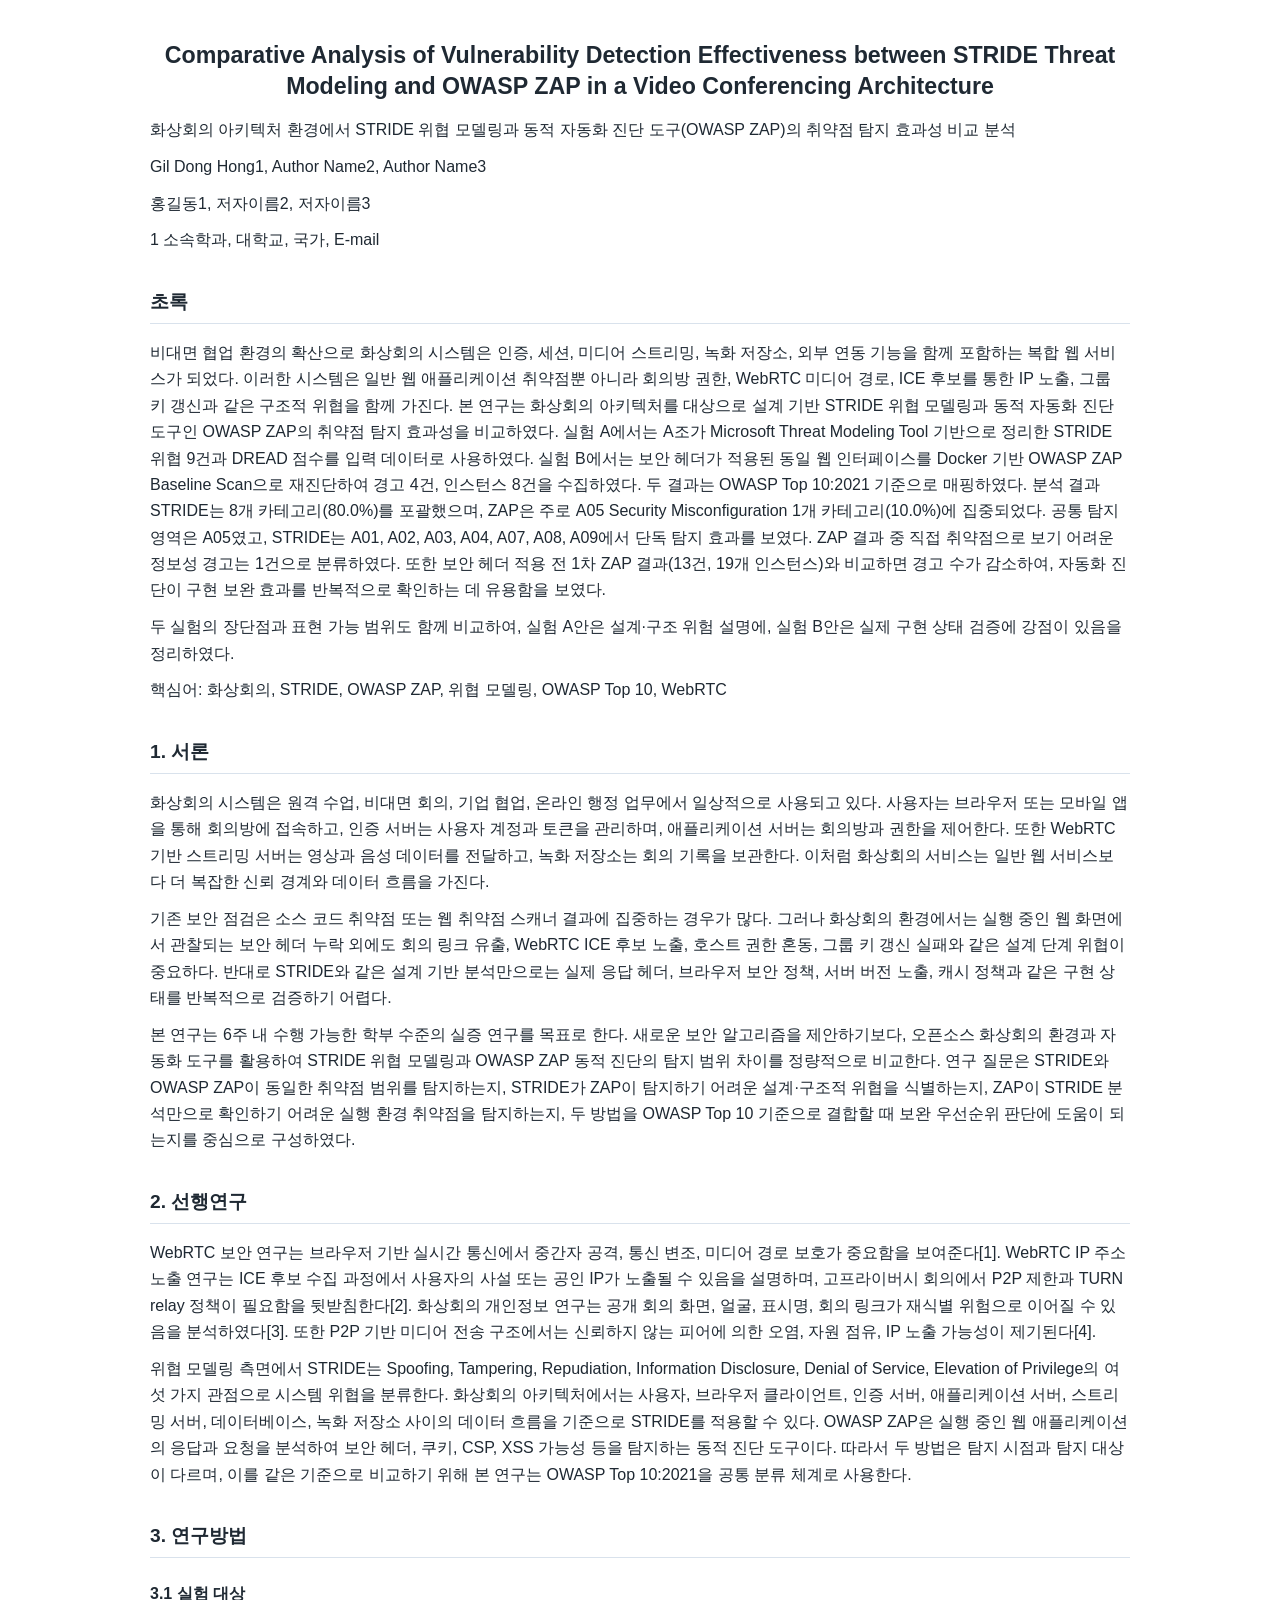
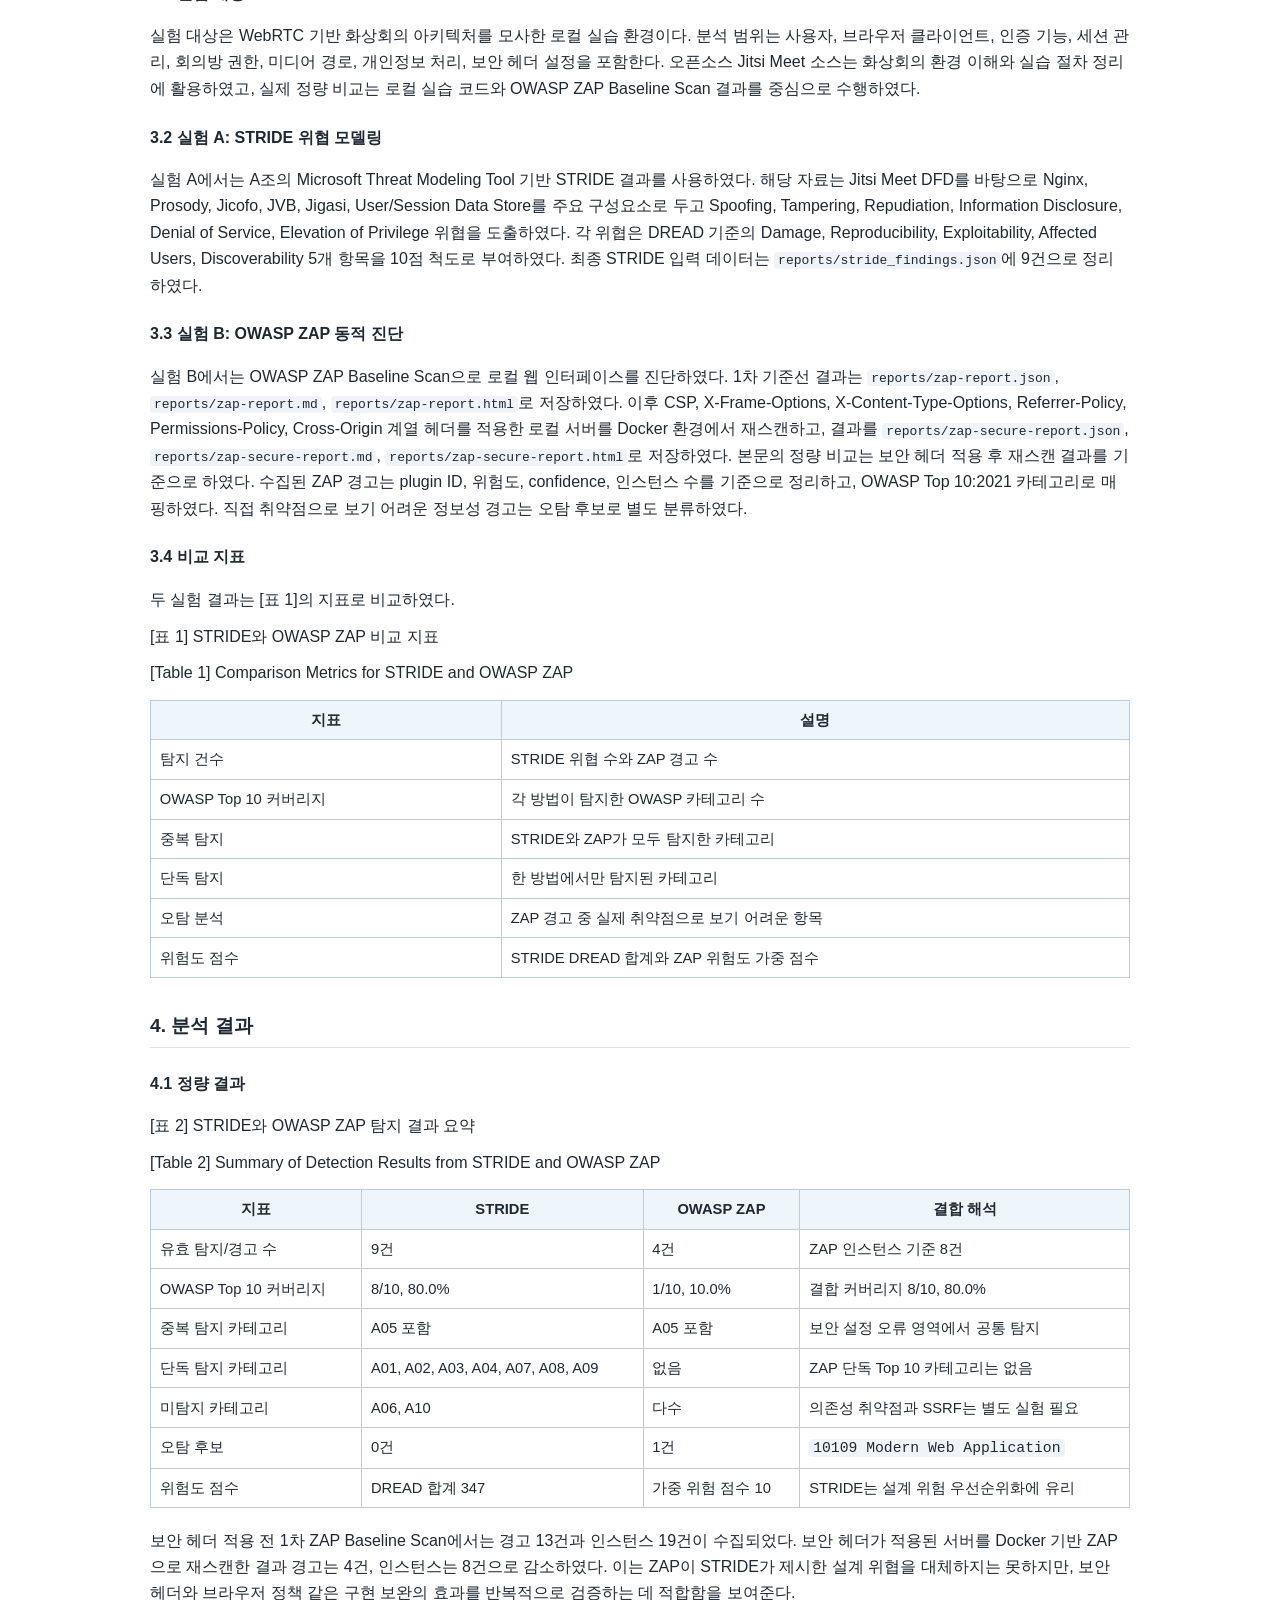
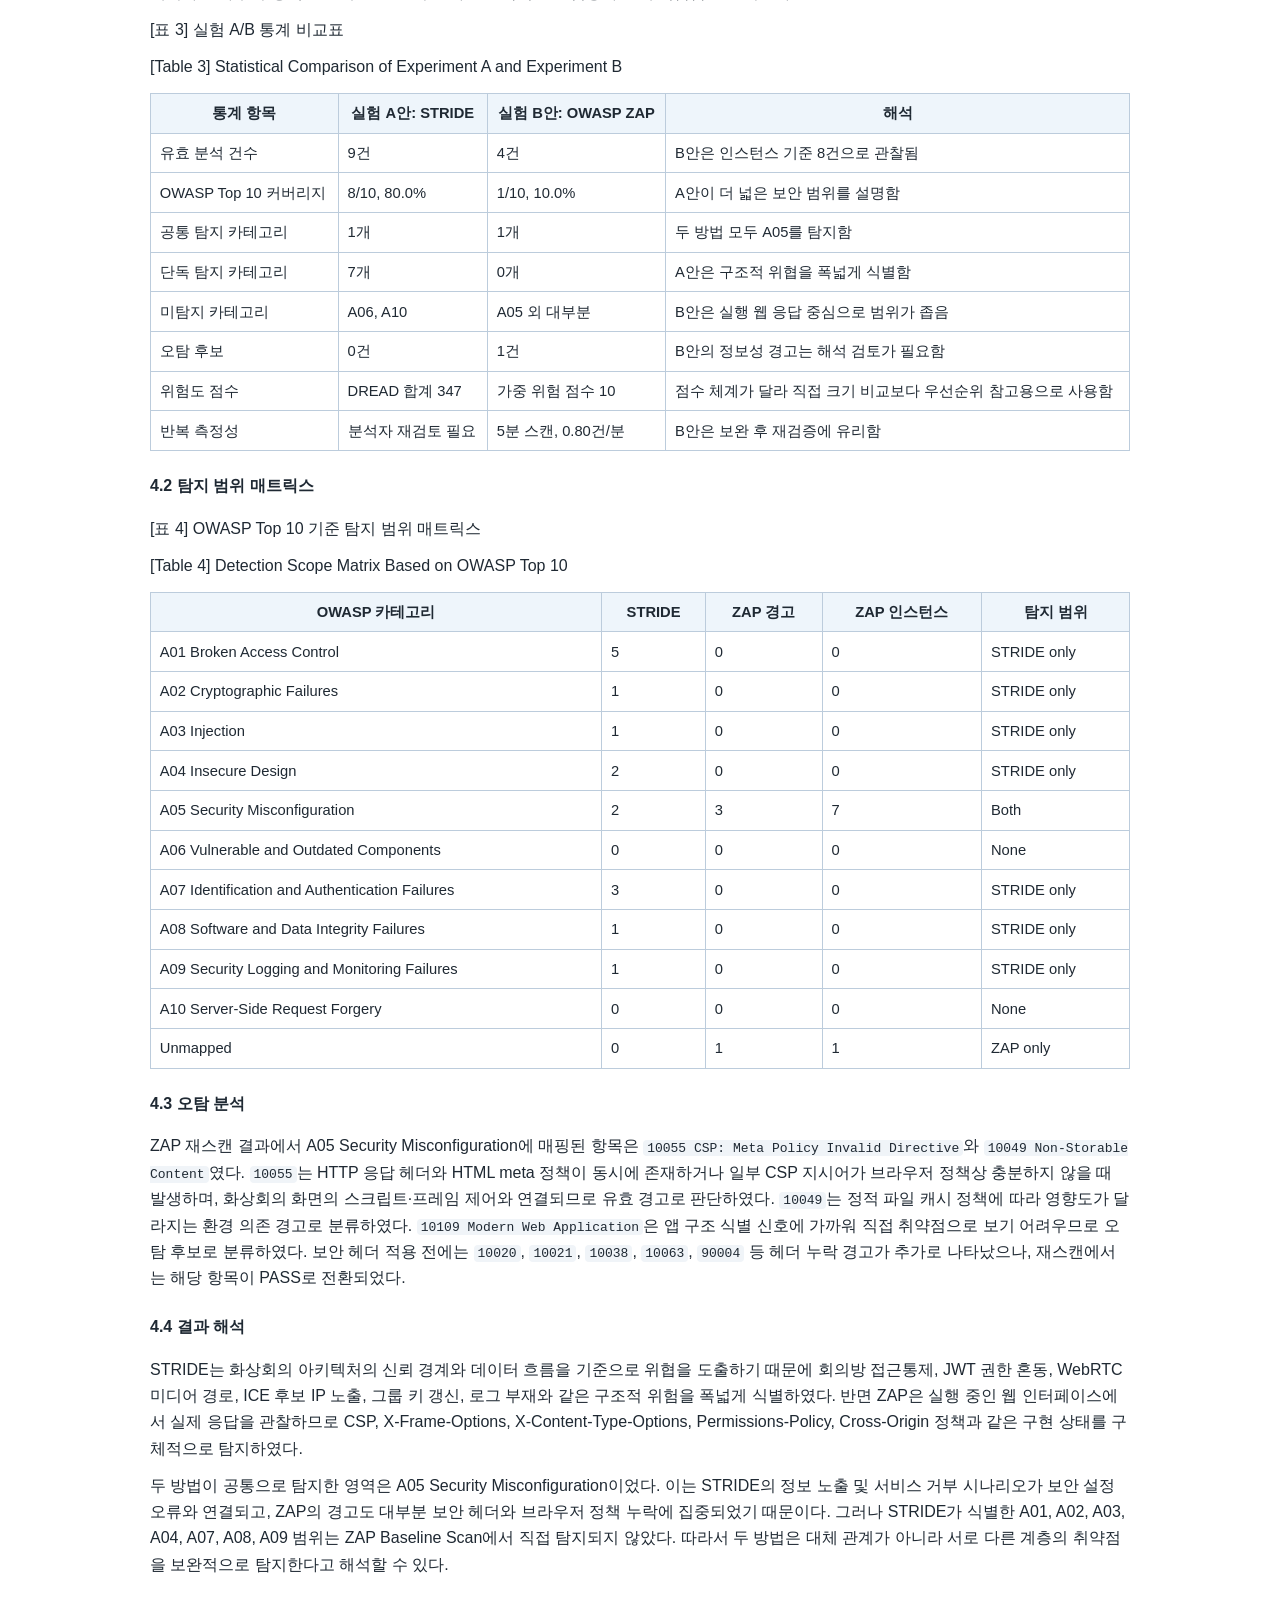
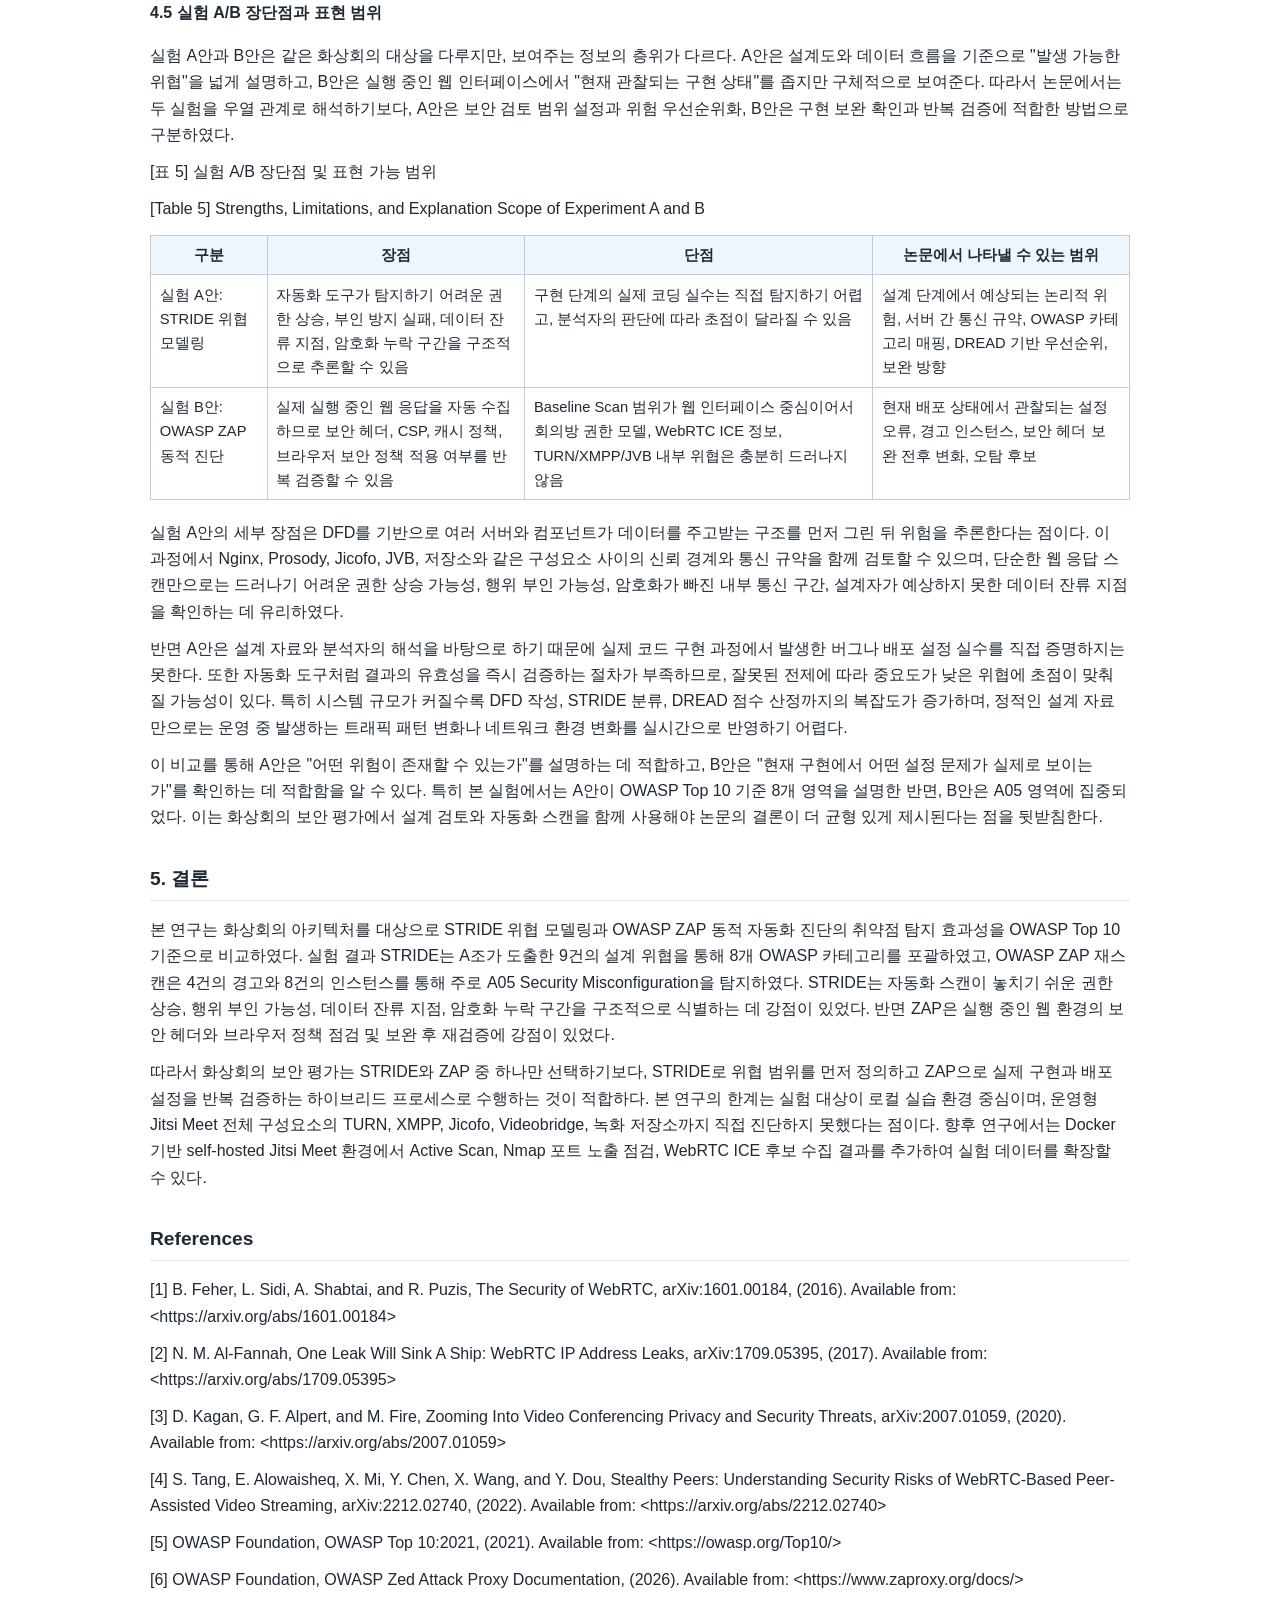
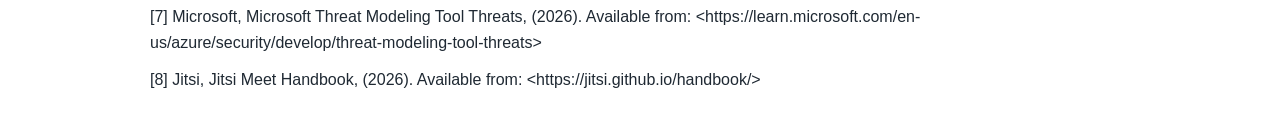
==== 논문_작성본_VSC.html @ 6f46e8b8 "Finalize STRIDE ZAP paper and validation workflow" ====
<!doctype html>
<html lang="ko">
<!-- Generated from paper_draft.md. Edit paper_draft.md instead. -->

<head>
  <meta charset="utf-8">
  <meta name="viewport" content="width=device-width, initial-scale=1">
  <title>논문 작성본 VSC</title>
  <style>body {
  color: #1f2933;
  font-family: "Malgun Gothic", "Apple SD Gothic Neo", Arial, sans-serif;
  line-height: 1.65;
  margin: 40px auto;
  max-width: 980px;
  padding: 0 24px;
}
h1 {
  font-size: 1.45rem;
  line-height: 1.35;
  margin: 0.9rem 0;
  text-align: center;
}
h2 {
  border-bottom: 1px solid #d9e2ec;
  font-size: 1.2rem;
  margin-top: 2rem;
  padding-bottom: 0.35rem;
}
h3 {
  font-size: 1rem;
  margin-top: 1.4rem;
}
p {
  margin: 0.65rem 0;
}
table {
  border-collapse: collapse;
  font-size: 0.92rem;
  margin: 0.8rem 0 1.2rem;
  width: 100%;
}
th, td {
  border: 1px solid #bcccdc;
  padding: 0.45rem 0.55rem;
  vertical-align: top;
}
th {
  background: #eef5fb;
  font-weight: 700;
  text-align: center;
}
code {
  background: #f0f4f8;
  border-radius: 4px;
  padding: 0.05rem 0.25rem;
}</style>
</head>
<body>
<h1>Comparative Analysis of Vulnerability Detection Effectiveness between STRIDE Threat Modeling and OWASP ZAP in a Video Conferencing Architecture</h1>
<p>화상회의 아키텍처 환경에서 STRIDE 위협 모델링과 동적 자동화 진단 도구(OWASP ZAP)의 취약점 탐지 효과성 비교 분석</p>
<p>Gil Dong Hong1, Author Name2, Author Name3</p>
<p>홍길동1, 저자이름2, 저자이름3</p>
<p>1 소속학과, 대학교, 국가, E-mail</p>
<h2>초록</h2>
<p>비대면 협업 환경의 확산으로 화상회의 시스템은 인증, 세션, 미디어 스트리밍, 녹화 저장소, 외부 연동 기능을 함께 포함하는 복합 웹 서비스가 되었다. 이러한 시스템은 일반 웹 애플리케이션 취약점뿐 아니라 회의방 권한, WebRTC 미디어 경로, ICE 후보를 통한 IP 노출, 그룹 키 갱신과 같은 구조적 위협을 함께 가진다. 본 연구는 화상회의 아키텍처를 대상으로 설계 기반 STRIDE 위협 모델링과 동적 자동화 진단 도구인 OWASP ZAP의 취약점 탐지 효과성을 비교하였다. 실험 A에서는 A조가 Microsoft Threat Modeling Tool 기반으로 정리한 STRIDE 위협 9건과 DREAD 점수를 입력 데이터로 사용하였다. 실험 B에서는 보안 헤더가 적용된 동일 웹 인터페이스를 Docker 기반 OWASP ZAP Baseline Scan으로 재진단하여 경고 4건, 인스턴스 8건을 수집하였다. 두 결과는 OWASP Top 10:2021 기준으로 매핑하였다. 분석 결과 STRIDE는 8개 카테고리(80.0%)를 포괄했으며, ZAP은 주로 A05 Security Misconfiguration 1개 카테고리(10.0%)에 집중되었다. 공통 탐지 영역은 A05였고, STRIDE는 A01, A02, A03, A04, A07, A08, A09에서 단독 탐지 효과를 보였다. ZAP 결과 중 직접 취약점으로 보기 어려운 정보성 경고는 1건으로 분류하였다. 또한 보안 헤더 적용 전 1차 ZAP 결과(13건, 19개 인스턴스)와 비교하면 경고 수가 감소하여, 자동화 진단이 구현 보완 효과를 반복적으로 확인하는 데 유용함을 보였다.</p>
<p>두 실험의 장단점과 표현 가능 범위도 함께 비교하여, 실험 A안은 설계·구조 위험 설명에, 실험 B안은 실제 구현 상태 검증에 강점이 있음을 정리하였다.</p>
<p>핵심어: 화상회의, STRIDE, OWASP ZAP, 위협 모델링, OWASP Top 10, WebRTC</p>
<h2>1. 서론</h2>
<p>화상회의 시스템은 원격 수업, 비대면 회의, 기업 협업, 온라인 행정 업무에서 일상적으로 사용되고 있다. 사용자는 브라우저 또는 모바일 앱을 통해 회의방에 접속하고, 인증 서버는 사용자 계정과 토큰을 관리하며, 애플리케이션 서버는 회의방과 권한을 제어한다. 또한 WebRTC 기반 스트리밍 서버는 영상과 음성 데이터를 전달하고, 녹화 저장소는 회의 기록을 보관한다. 이처럼 화상회의 서비스는 일반 웹 서비스보다 더 복잡한 신뢰 경계와 데이터 흐름을 가진다.</p>
<p>기존 보안 점검은 소스 코드 취약점 또는 웹 취약점 스캐너 결과에 집중하는 경우가 많다. 그러나 화상회의 환경에서는 실행 중인 웹 화면에서 관찰되는 보안 헤더 누락 외에도 회의 링크 유출, WebRTC ICE 후보 노출, 호스트 권한 혼동, 그룹 키 갱신 실패와 같은 설계 단계 위협이 중요하다. 반대로 STRIDE와 같은 설계 기반 분석만으로는 실제 응답 헤더, 브라우저 보안 정책, 서버 버전 노출, 캐시 정책과 같은 구현 상태를 반복적으로 검증하기 어렵다.</p>
<p>본 연구는 6주 내 수행 가능한 학부 수준의 실증 연구를 목표로 한다. 새로운 보안 알고리즘을 제안하기보다, 오픈소스 화상회의 환경과 자동화 도구를 활용하여 STRIDE 위협 모델링과 OWASP ZAP 동적 진단의 탐지 범위 차이를 정량적으로 비교한다. 연구 질문은 STRIDE와 OWASP ZAP이 동일한 취약점 범위를 탐지하는지, STRIDE가 ZAP이 탐지하기 어려운 설계·구조적 위협을 식별하는지, ZAP이 STRIDE 분석만으로 확인하기 어려운 실행 환경 취약점을 탐지하는지, 두 방법을 OWASP Top 10 기준으로 결합할 때 보완 우선순위 판단에 도움이 되는지를 중심으로 구성하였다.</p>
<h2>2. 선행연구</h2>
<p>WebRTC 보안 연구는 브라우저 기반 실시간 통신에서 중간자 공격, 통신 변조, 미디어 경로 보호가 중요함을 보여준다[1]. WebRTC IP 주소 노출 연구는 ICE 후보 수집 과정에서 사용자의 사설 또는 공인 IP가 노출될 수 있음을 설명하며, 고프라이버시 회의에서 P2P 제한과 TURN relay 정책이 필요함을 뒷받침한다[2]. 화상회의 개인정보 연구는 공개 회의 화면, 얼굴, 표시명, 회의 링크가 재식별 위험으로 이어질 수 있음을 분석하였다[3]. 또한 P2P 기반 미디어 전송 구조에서는 신뢰하지 않는 피어에 의한 오염, 자원 점유, IP 노출 가능성이 제기된다[4].</p>
<p>위협 모델링 측면에서 STRIDE는 Spoofing, Tampering, Repudiation, Information Disclosure, Denial of Service, Elevation of Privilege의 여섯 가지 관점으로 시스템 위협을 분류한다. 화상회의 아키텍처에서는 사용자, 브라우저 클라이언트, 인증 서버, 애플리케이션 서버, 스트리밍 서버, 데이터베이스, 녹화 저장소 사이의 데이터 흐름을 기준으로 STRIDE를 적용할 수 있다. OWASP ZAP은 실행 중인 웹 애플리케이션의 응답과 요청을 분석하여 보안 헤더, 쿠키, CSP, XSS 가능성 등을 탐지하는 동적 진단 도구이다. 따라서 두 방법은 탐지 시점과 탐지 대상이 다르며, 이를 같은 기준으로 비교하기 위해 본 연구는 OWASP Top 10:2021을 공통 분류 체계로 사용한다.</p>
<h2>3. 연구방법</h2>
<h3>3.1 실험 대상</h3>
<p>실험 대상은 WebRTC 기반 화상회의 아키텍처를 모사한 로컬 실습 환경이다. 분석 범위는 사용자, 브라우저 클라이언트, 인증 기능, 세션 관리, 회의방 권한, 미디어 경로, 개인정보 처리, 보안 헤더 설정을 포함한다. 오픈소스 Jitsi Meet 소스는 화상회의 환경 이해와 실습 절차 정리에 활용하였고, 실제 정량 비교는 로컬 실습 코드와 OWASP ZAP Baseline Scan 결과를 중심으로 수행하였다.</p>
<h3>3.2 실험 A: STRIDE 위협 모델링</h3>
<p>실험 A에서는 A조의 Microsoft Threat Modeling Tool 기반 STRIDE 결과를 사용하였다. 해당 자료는 Jitsi Meet DFD를 바탕으로 Nginx, Prosody, Jicofo, JVB, Jigasi, User/Session Data Store를 주요 구성요소로 두고 Spoofing, Tampering, Repudiation, Information Disclosure, Denial of Service, Elevation of Privilege 위협을 도출하였다. 각 위협은 DREAD 기준의 Damage, Reproducibility, Exploitability, Affected Users, Discoverability 5개 항목을 10점 척도로 부여하였다. 최종 STRIDE 입력 데이터는 <code>reports/stride_findings.json</code>에 9건으로 정리하였다.</p>
<h3>3.3 실험 B: OWASP ZAP 동적 진단</h3>
<p>실험 B에서는 OWASP ZAP Baseline Scan으로 로컬 웹 인터페이스를 진단하였다. 1차 기준선 결과는 <code>reports/zap-report.json</code>, <code>reports/zap-report.md</code>, <code>reports/zap-report.html</code>로 저장하였다. 이후 CSP, X-Frame-Options, X-Content-Type-Options, Referrer-Policy, Permissions-Policy, Cross-Origin 계열 헤더를 적용한 로컬 서버를 Docker 환경에서 재스캔하고, 결과를 <code>reports/zap-secure-report.json</code>, <code>reports/zap-secure-report.md</code>, <code>reports/zap-secure-report.html</code>로 저장하였다. 본문의 정량 비교는 보안 헤더 적용 후 재스캔 결과를 기준으로 하였다. 수집된 ZAP 경고는 plugin ID, 위험도, confidence, 인스턴스 수를 기준으로 정리하고, OWASP Top 10:2021 카테고리로 매핑하였다. 직접 취약점으로 보기 어려운 정보성 경고는 오탐 후보로 별도 분류하였다.</p>
<h3>3.4 비교 지표</h3>
<p>두 실험 결과는 [표 1]의 지표로 비교하였다.</p>
<p>[표 1] STRIDE와 OWASP ZAP 비교 지표</p>
<p>[Table 1] Comparison Metrics for STRIDE and OWASP ZAP</p>
<table>
<thead><tr>
<th>지표</th>
<th>설명</th>
</tr></thead>
<tbody>
<tr>
<td>탐지 건수</td>
<td>STRIDE 위협 수와 ZAP 경고 수</td>
</tr>
<tr>
<td>OWASP Top 10 커버리지</td>
<td>각 방법이 탐지한 OWASP 카테고리 수</td>
</tr>
<tr>
<td>중복 탐지</td>
<td>STRIDE와 ZAP가 모두 탐지한 카테고리</td>
</tr>
<tr>
<td>단독 탐지</td>
<td>한 방법에서만 탐지된 카테고리</td>
</tr>
<tr>
<td>오탐 분석</td>
<td>ZAP 경고 중 실제 취약점으로 보기 어려운 항목</td>
</tr>
<tr>
<td>위험도 점수</td>
<td>STRIDE DREAD 합계와 ZAP 위험도 가중 점수</td>
</tr>
</tbody></table>
<h2>4. 분석 결과</h2>
<h3>4.1 정량 결과</h3>
<p>[표 2] STRIDE와 OWASP ZAP 탐지 결과 요약</p>
<p>[Table 2] Summary of Detection Results from STRIDE and OWASP ZAP</p>
<table>
<thead><tr>
<th>지표</th>
<th>STRIDE</th>
<th>OWASP ZAP</th>
<th>결합 해석</th>
</tr></thead>
<tbody>
<tr>
<td>유효 탐지/경고 수</td>
<td>9건</td>
<td>4건</td>
<td>ZAP 인스턴스 기준 8건</td>
</tr>
<tr>
<td>OWASP Top 10 커버리지</td>
<td>8/10, 80.0%</td>
<td>1/10, 10.0%</td>
<td>결합 커버리지 8/10, 80.0%</td>
</tr>
<tr>
<td>중복 탐지 카테고리</td>
<td>A05 포함</td>
<td>A05 포함</td>
<td>보안 설정 오류 영역에서 공통 탐지</td>
</tr>
<tr>
<td>단독 탐지 카테고리</td>
<td>A01, A02, A03, A04, A07, A08, A09</td>
<td>없음</td>
<td>ZAP 단독 Top 10 카테고리는 없음</td>
</tr>
<tr>
<td>미탐지 카테고리</td>
<td>A06, A10</td>
<td>다수</td>
<td>의존성 취약점과 SSRF는 별도 실험 필요</td>
</tr>
<tr>
<td>오탐 후보</td>
<td>0건</td>
<td>1건</td>
<td><code>10109 Modern Web Application</code></td>
</tr>
<tr>
<td>위험도 점수</td>
<td>DREAD 합계 347</td>
<td>가중 위험 점수 10</td>
<td>STRIDE는 설계 위험 우선순위화에 유리</td>
</tr>
</tbody></table>
<p>보안 헤더 적용 전 1차 ZAP Baseline Scan에서는 경고 13건과 인스턴스 19건이 수집되었다. 보안 헤더가 적용된 서버를 Docker 기반 ZAP으로 재스캔한 결과 경고는 4건, 인스턴스는 8건으로 감소하였다. 이는 ZAP이 STRIDE가 제시한 설계 위협을 대체하지는 못하지만, 보안 헤더와 브라우저 정책 같은 구현 보완의 효과를 반복적으로 검증하는 데 적합함을 보여준다.</p>
<p>[표 3] 실험 A/B 통계 비교표</p>
<p>[Table 3] Statistical Comparison of Experiment A and Experiment B</p>
<table>
<thead><tr>
<th>통계 항목</th>
<th>실험 A안: STRIDE</th>
<th>실험 B안: OWASP ZAP</th>
<th>해석</th>
</tr></thead>
<tbody>
<tr>
<td>유효 분석 건수</td>
<td>9건</td>
<td>4건</td>
<td>B안은 인스턴스 기준 8건으로 관찰됨</td>
</tr>
<tr>
<td>OWASP Top 10 커버리지</td>
<td>8/10, 80.0%</td>
<td>1/10, 10.0%</td>
<td>A안이 더 넓은 보안 범위를 설명함</td>
</tr>
<tr>
<td>공통 탐지 카테고리</td>
<td>1개</td>
<td>1개</td>
<td>두 방법 모두 A05를 탐지함</td>
</tr>
<tr>
<td>단독 탐지 카테고리</td>
<td>7개</td>
<td>0개</td>
<td>A안은 구조적 위협을 폭넓게 식별함</td>
</tr>
<tr>
<td>미탐지 카테고리</td>
<td>A06, A10</td>
<td>A05 외 대부분</td>
<td>B안은 실행 웹 응답 중심으로 범위가 좁음</td>
</tr>
<tr>
<td>오탐 후보</td>
<td>0건</td>
<td>1건</td>
<td>B안의 정보성 경고는 해석 검토가 필요함</td>
</tr>
<tr>
<td>위험도 점수</td>
<td>DREAD 합계 347</td>
<td>가중 위험 점수 10</td>
<td>점수 체계가 달라 직접 크기 비교보다 우선순위 참고용으로 사용함</td>
</tr>
<tr>
<td>반복 측정성</td>
<td>분석자 재검토 필요</td>
<td>5분 스캔, 0.80건/분</td>
<td>B안은 보완 후 재검증에 유리함</td>
</tr>
</tbody></table>
<h3>4.2 탐지 범위 매트릭스</h3>
<p>[표 4] OWASP Top 10 기준 탐지 범위 매트릭스</p>
<p>[Table 4] Detection Scope Matrix Based on OWASP Top 10</p>
<table>
<thead><tr>
<th>OWASP 카테고리</th>
<th>STRIDE</th>
<th>ZAP 경고</th>
<th>ZAP 인스턴스</th>
<th>탐지 범위</th>
</tr></thead>
<tbody>
<tr>
<td>A01 Broken Access Control</td>
<td>5</td>
<td>0</td>
<td>0</td>
<td>STRIDE only</td>
</tr>
<tr>
<td>A02 Cryptographic Failures</td>
<td>1</td>
<td>0</td>
<td>0</td>
<td>STRIDE only</td>
</tr>
<tr>
<td>A03 Injection</td>
<td>1</td>
<td>0</td>
<td>0</td>
<td>STRIDE only</td>
</tr>
<tr>
<td>A04 Insecure Design</td>
<td>2</td>
<td>0</td>
<td>0</td>
<td>STRIDE only</td>
</tr>
<tr>
<td>A05 Security Misconfiguration</td>
<td>2</td>
<td>3</td>
<td>7</td>
<td>Both</td>
</tr>
<tr>
<td>A06 Vulnerable and Outdated Components</td>
<td>0</td>
<td>0</td>
<td>0</td>
<td>None</td>
</tr>
<tr>
<td>A07 Identification and Authentication Failures</td>
<td>3</td>
<td>0</td>
<td>0</td>
<td>STRIDE only</td>
</tr>
<tr>
<td>A08 Software and Data Integrity Failures</td>
<td>1</td>
<td>0</td>
<td>0</td>
<td>STRIDE only</td>
</tr>
<tr>
<td>A09 Security Logging and Monitoring Failures</td>
<td>1</td>
<td>0</td>
<td>0</td>
<td>STRIDE only</td>
</tr>
<tr>
<td>A10 Server-Side Request Forgery</td>
<td>0</td>
<td>0</td>
<td>0</td>
<td>None</td>
</tr>
<tr>
<td>Unmapped</td>
<td>0</td>
<td>1</td>
<td>1</td>
<td>ZAP only</td>
</tr>
</tbody></table>
<h3>4.3 오탐 분석</h3>
<p>ZAP 재스캔 결과에서 A05 Security Misconfiguration에 매핑된 항목은 <code>10055 CSP: Meta Policy Invalid Directive</code>와 <code>10049 Non-Storable Content</code>였다. <code>10055</code>는 HTTP 응답 헤더와 HTML meta 정책이 동시에 존재하거나 일부 CSP 지시어가 브라우저 정책상 충분하지 않을 때 발생하며, 화상회의 화면의 스크립트·프레임 제어와 연결되므로 유효 경고로 판단하였다. <code>10049</code>는 정적 파일 캐시 정책에 따라 영향도가 달라지는 환경 의존 경고로 분류하였다. <code>10109 Modern Web Application</code>은 앱 구조 식별 신호에 가까워 직접 취약점으로 보기 어려우므로 오탐 후보로 분류하였다. 보안 헤더 적용 전에는 <code>10020</code>, <code>10021</code>, <code>10038</code>, <code>10063</code>, <code>90004</code> 등 헤더 누락 경고가 추가로 나타났으나, 재스캔에서는 해당 항목이 PASS로 전환되었다.</p>
<h3>4.4 결과 해석</h3>
<p>STRIDE는 화상회의 아키텍처의 신뢰 경계와 데이터 흐름을 기준으로 위협을 도출하기 때문에 회의방 접근통제, JWT 권한 혼동, WebRTC 미디어 경로, ICE 후보 IP 노출, 그룹 키 갱신, 로그 부재와 같은 구조적 위험을 폭넓게 식별하였다. 반면 ZAP은 실행 중인 웹 인터페이스에서 실제 응답을 관찰하므로 CSP, X-Frame-Options, X-Content-Type-Options, Permissions-Policy, Cross-Origin 정책과 같은 구현 상태를 구체적으로 탐지하였다.</p>
<p>두 방법이 공통으로 탐지한 영역은 A05 Security Misconfiguration이었다. 이는 STRIDE의 정보 노출 및 서비스 거부 시나리오가 보안 설정 오류와 연결되고, ZAP의 경고도 대부분 보안 헤더와 브라우저 정책 누락에 집중되었기 때문이다. 그러나 STRIDE가 식별한 A01, A02, A03, A04, A07, A08, A09 범위는 ZAP Baseline Scan에서 직접 탐지되지 않았다. 따라서 두 방법은 대체 관계가 아니라 서로 다른 계층의 취약점을 보완적으로 탐지한다고 해석할 수 있다.</p>
<h3>4.5 실험 A/B 장단점과 표현 범위</h3>
<p>실험 A안과 B안은 같은 화상회의 대상을 다루지만, 보여주는 정보의 층위가 다르다. A안은 설계도와 데이터 흐름을 기준으로 &quot;발생 가능한 위협&quot;을 넓게 설명하고, B안은 실행 중인 웹 인터페이스에서 &quot;현재 관찰되는 구현 상태&quot;를 좁지만 구체적으로 보여준다. 따라서 논문에서는 두 실험을 우열 관계로 해석하기보다, A안은 보안 검토 범위 설정과 위험 우선순위화, B안은 구현 보완 확인과 반복 검증에 적합한 방법으로 구분하였다.</p>
<p>[표 5] 실험 A/B 장단점 및 표현 가능 범위</p>
<p>[Table 5] Strengths, Limitations, and Explanation Scope of Experiment A and B</p>
<table>
<thead><tr>
<th>구분</th>
<th>장점</th>
<th>단점</th>
<th>논문에서 나타낼 수 있는 범위</th>
</tr></thead>
<tbody>
<tr>
<td>실험 A안: STRIDE 위협 모델링</td>
<td>자동화 도구가 탐지하기 어려운 권한 상승, 부인 방지 실패, 데이터 잔류 지점, 암호화 누락 구간을 구조적으로 추론할 수 있음</td>
<td>구현 단계의 실제 코딩 실수는 직접 탐지하기 어렵고, 분석자의 판단에 따라 초점이 달라질 수 있음</td>
<td>설계 단계에서 예상되는 논리적 위험, 서버 간 통신 규약, OWASP 카테고리 매핑, DREAD 기반 우선순위, 보완 방향</td>
</tr>
<tr>
<td>실험 B안: OWASP ZAP 동적 진단</td>
<td>실제 실행 중인 웹 응답을 자동 수집하므로 보안 헤더, CSP, 캐시 정책, 브라우저 보안 정책 적용 여부를 반복 검증할 수 있음</td>
<td>Baseline Scan 범위가 웹 인터페이스 중심이어서 회의방 권한 모델, WebRTC ICE 정보, TURN/XMPP/JVB 내부 위협은 충분히 드러나지 않음</td>
<td>현재 배포 상태에서 관찰되는 설정 오류, 경고 인스턴스, 보안 헤더 보완 전후 변화, 오탐 후보</td>
</tr>
</tbody></table>
<p>실험 A안의 세부 장점은 DFD를 기반으로 여러 서버와 컴포넌트가 데이터를 주고받는 구조를 먼저 그린 뒤 위험을 추론한다는 점이다. 이 과정에서 Nginx, Prosody, Jicofo, JVB, 저장소와 같은 구성요소 사이의 신뢰 경계와 통신 규약을 함께 검토할 수 있으며, 단순한 웹 응답 스캔만으로는 드러나기 어려운 권한 상승 가능성, 행위 부인 가능성, 암호화가 빠진 내부 통신 구간, 설계자가 예상하지 못한 데이터 잔류 지점을 확인하는 데 유리하였다.</p>
<p>반면 A안은 설계 자료와 분석자의 해석을 바탕으로 하기 때문에 실제 코드 구현 과정에서 발생한 버그나 배포 설정 실수를 직접 증명하지는 못한다. 또한 자동화 도구처럼 결과의 유효성을 즉시 검증하는 절차가 부족하므로, 잘못된 전제에 따라 중요도가 낮은 위협에 초점이 맞춰질 가능성이 있다. 특히 시스템 규모가 커질수록 DFD 작성, STRIDE 분류, DREAD 점수 산정까지의 복잡도가 증가하며, 정적인 설계 자료만으로는 운영 중 발생하는 트래픽 패턴 변화나 네트워크 환경 변화를 실시간으로 반영하기 어렵다.</p>
<p>이 비교를 통해 A안은 &quot;어떤 위험이 존재할 수 있는가&quot;를 설명하는 데 적합하고, B안은 &quot;현재 구현에서 어떤 설정 문제가 실제로 보이는가&quot;를 확인하는 데 적합함을 알 수 있다. 특히 본 실험에서는 A안이 OWASP Top 10 기준 8개 영역을 설명한 반면, B안은 A05 영역에 집중되었다. 이는 화상회의 보안 평가에서 설계 검토와 자동화 스캔을 함께 사용해야 논문의 결론이 더 균형 있게 제시된다는 점을 뒷받침한다.</p>
<h2>5. 결론</h2>
<p>본 연구는 화상회의 아키텍처를 대상으로 STRIDE 위협 모델링과 OWASP ZAP 동적 자동화 진단의 취약점 탐지 효과성을 OWASP Top 10 기준으로 비교하였다. 실험 결과 STRIDE는 A조가 도출한 9건의 설계 위협을 통해 8개 OWASP 카테고리를 포괄하였고, OWASP ZAP 재스캔은 4건의 경고와 8건의 인스턴스를 통해 주로 A05 Security Misconfiguration을 탐지하였다. STRIDE는 자동화 스캔이 놓치기 쉬운 권한 상승, 행위 부인 가능성, 데이터 잔류 지점, 암호화 누락 구간을 구조적으로 식별하는 데 강점이 있었다. 반면 ZAP은 실행 중인 웹 환경의 보안 헤더와 브라우저 정책 점검 및 보완 후 재검증에 강점이 있었다.</p>
<p>따라서 화상회의 보안 평가는 STRIDE와 ZAP 중 하나만 선택하기보다, STRIDE로 위협 범위를 먼저 정의하고 ZAP으로 실제 구현과 배포 설정을 반복 검증하는 하이브리드 프로세스로 수행하는 것이 적합하다. 본 연구의 한계는 실험 대상이 로컬 실습 환경 중심이며, 운영형 Jitsi Meet 전체 구성요소의 TURN, XMPP, Jicofo, Videobridge, 녹화 저장소까지 직접 진단하지 못했다는 점이다. 향후 연구에서는 Docker 기반 self-hosted Jitsi Meet 환경에서 Active Scan, Nmap 포트 노출 점검, WebRTC ICE 후보 수집 결과를 추가하여 실험 데이터를 확장할 수 있다.</p>
<h2>References</h2>
<p>[1] B. Feher, L. Sidi, A. Shabtai, and R. Puzis, The Security of WebRTC, arXiv:1601.00184, (2016). Available from: &lt;https://arxiv.org/abs/1601.00184&gt;</p>
<p>[2] N. M. Al-Fannah, One Leak Will Sink A Ship: WebRTC IP Address Leaks, arXiv:1709.05395, (2017). Available from: &lt;https://arxiv.org/abs/1709.05395&gt;</p>
<p>[3] D. Kagan, G. F. Alpert, and M. Fire, Zooming Into Video Conferencing Privacy and Security Threats, arXiv:2007.01059, (2020). Available from: &lt;https://arxiv.org/abs/2007.01059&gt;</p>
<p>[4] S. Tang, E. Alowaisheq, X. Mi, Y. Chen, X. Wang, and Y. Dou, Stealthy Peers: Understanding Security Risks of WebRTC-Based Peer-Assisted Video Streaming, arXiv:2212.02740, (2022). Available from: &lt;https://arxiv.org/abs/2212.02740&gt;</p>
<p>[5] OWASP Foundation, OWASP Top 10:2021, (2021). Available from: &lt;https://owasp.org/Top10/&gt;</p>
<p>[6] OWASP Foundation, OWASP Zed Attack Proxy Documentation, (2026). Available from: &lt;https://www.zaproxy.org/docs/&gt;</p>
<p>[7] Microsoft, Microsoft Threat Modeling Tool Threats, (2026). Available from: &lt;https://learn.microsoft.com/en-us/azure/security/develop/threat-modeling-tool-threats&gt;</p>
<p>[8] Jitsi, Jitsi Meet Handbook, (2026). Available from: &lt;https://jitsi.github.io/handbook/&gt;</p>
</body>
</html>
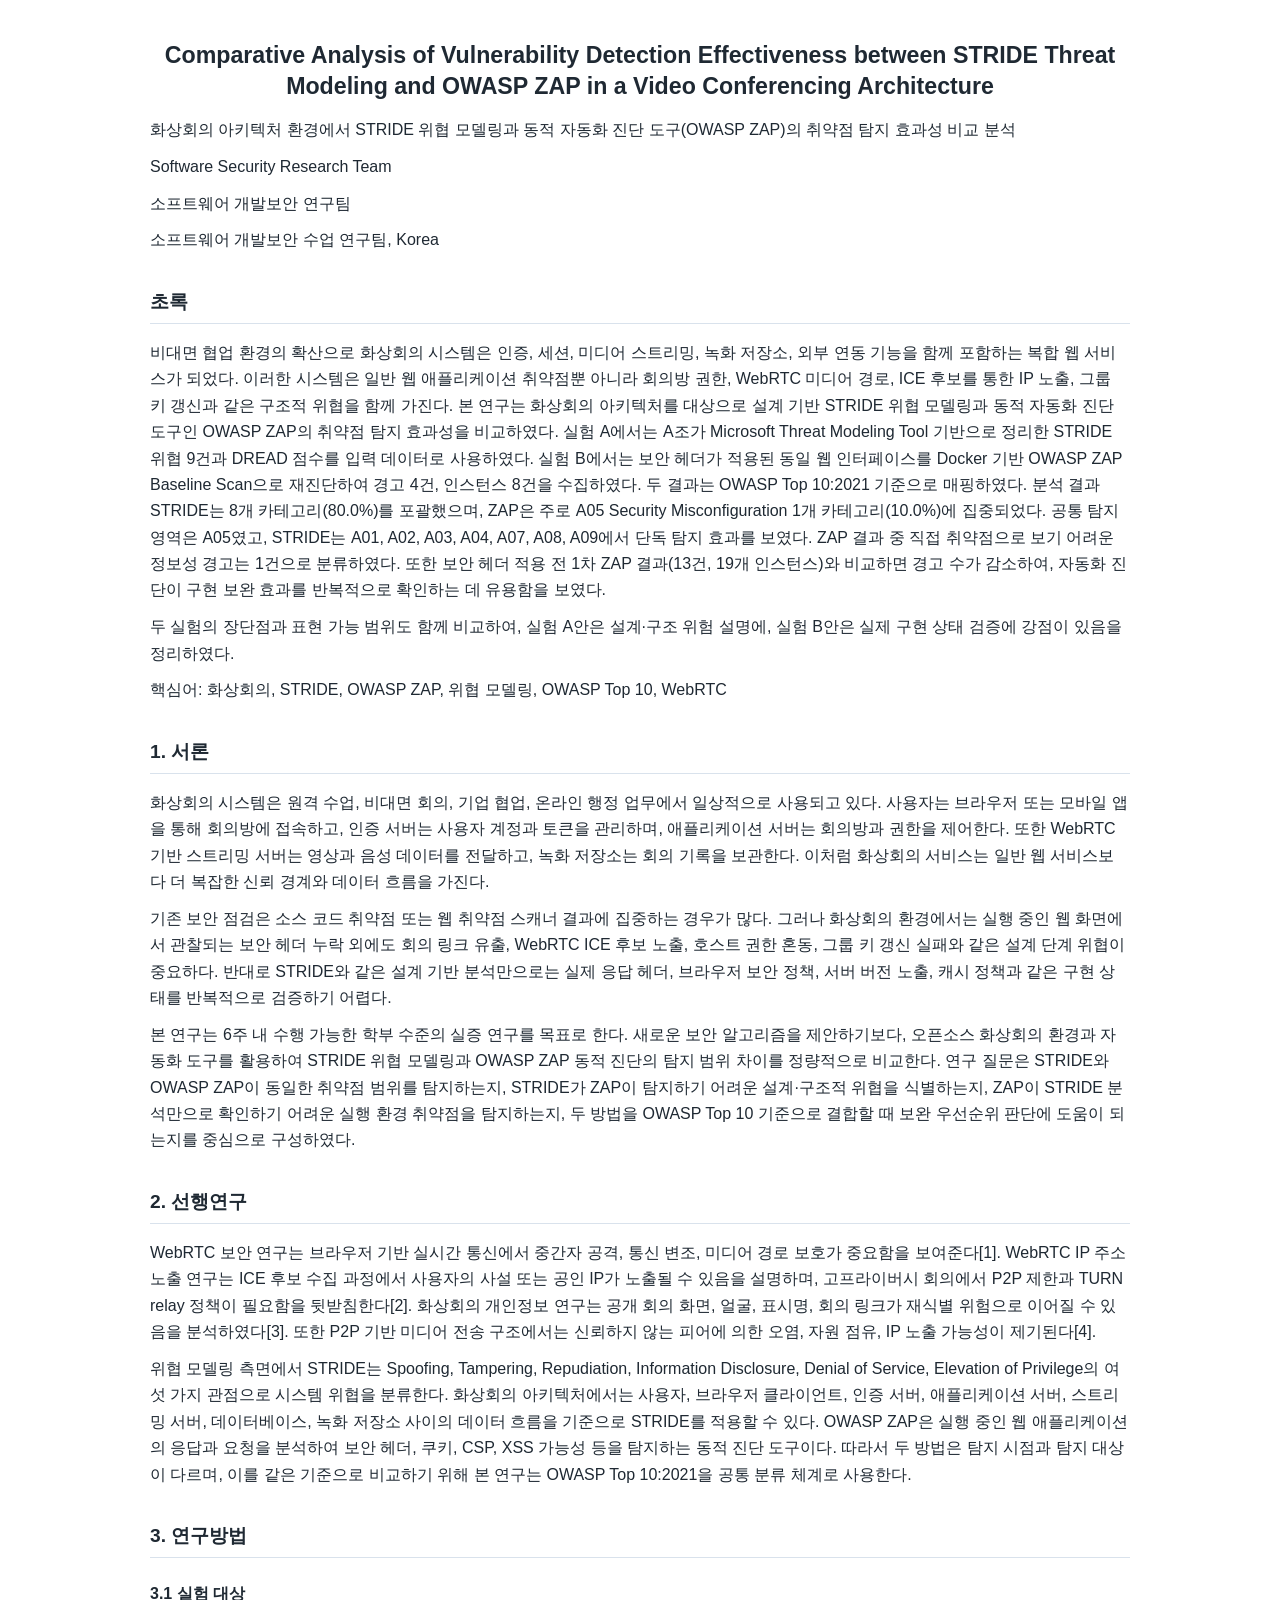
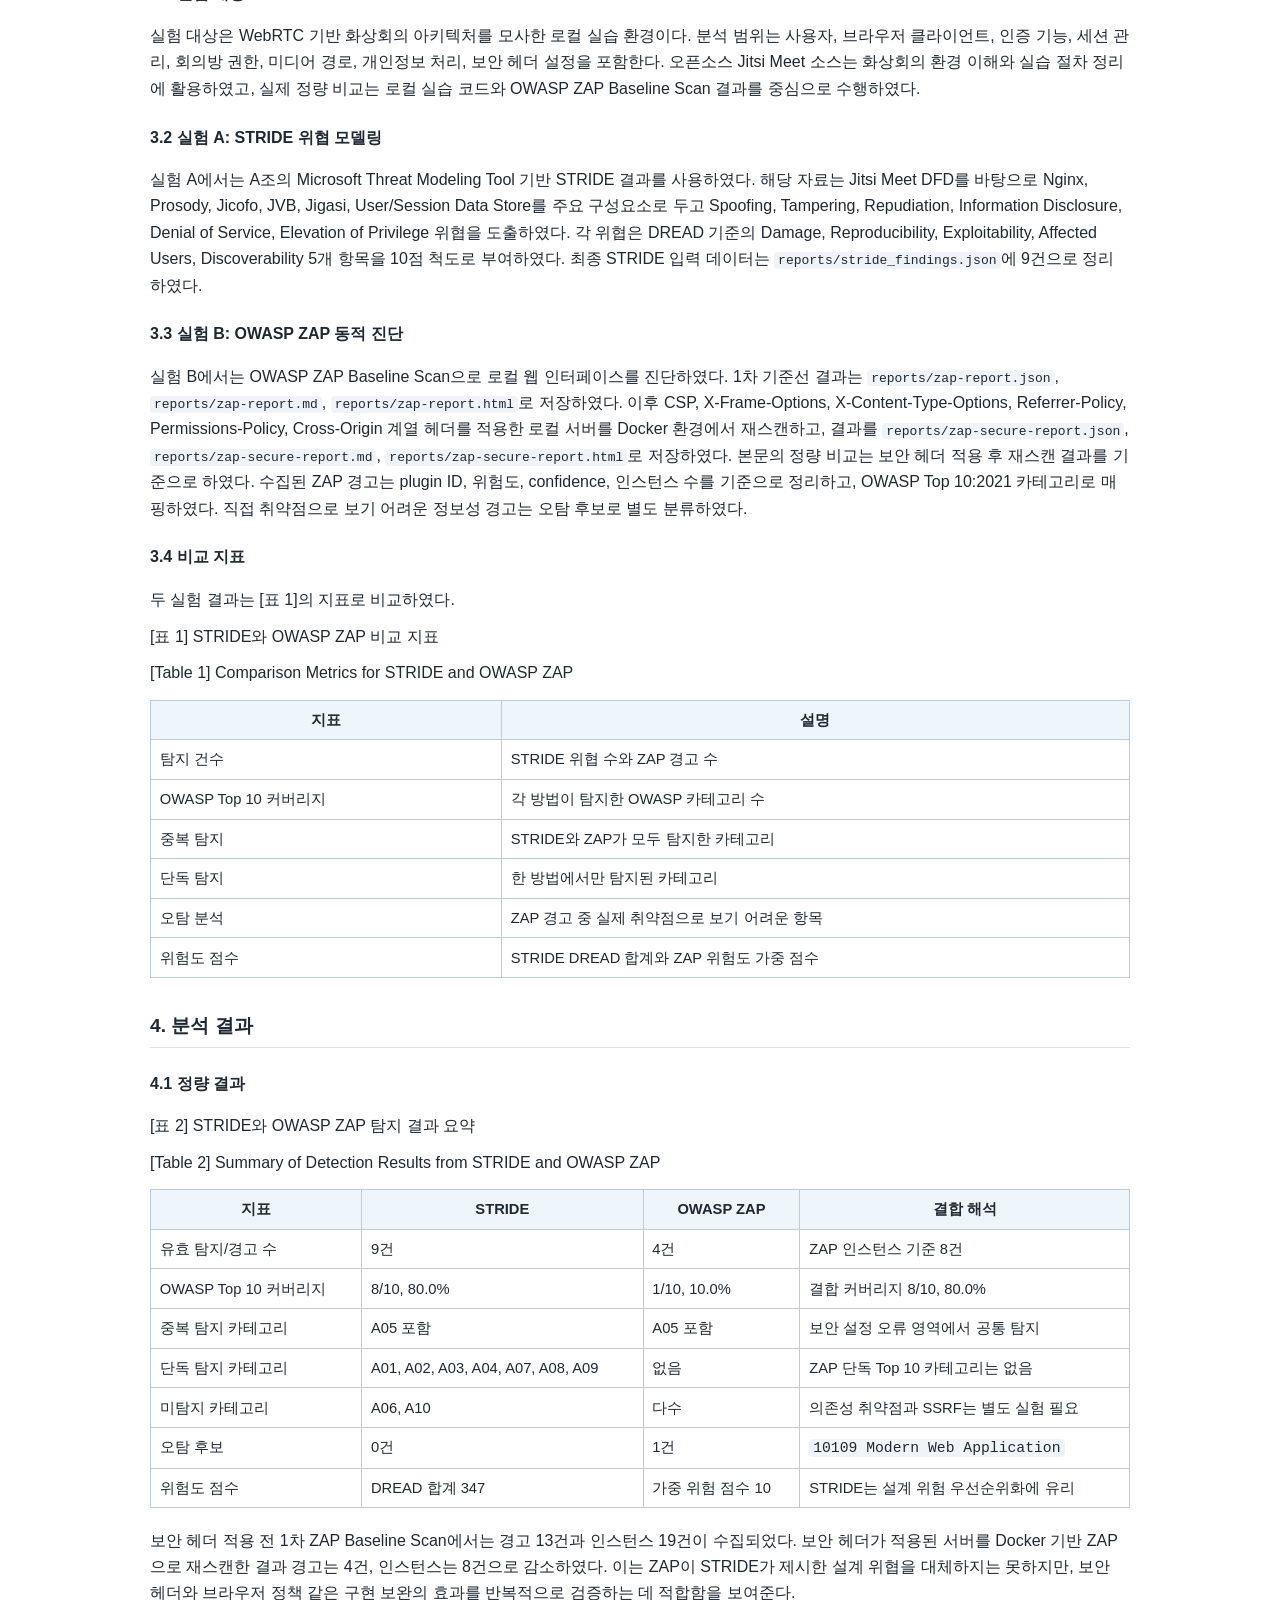
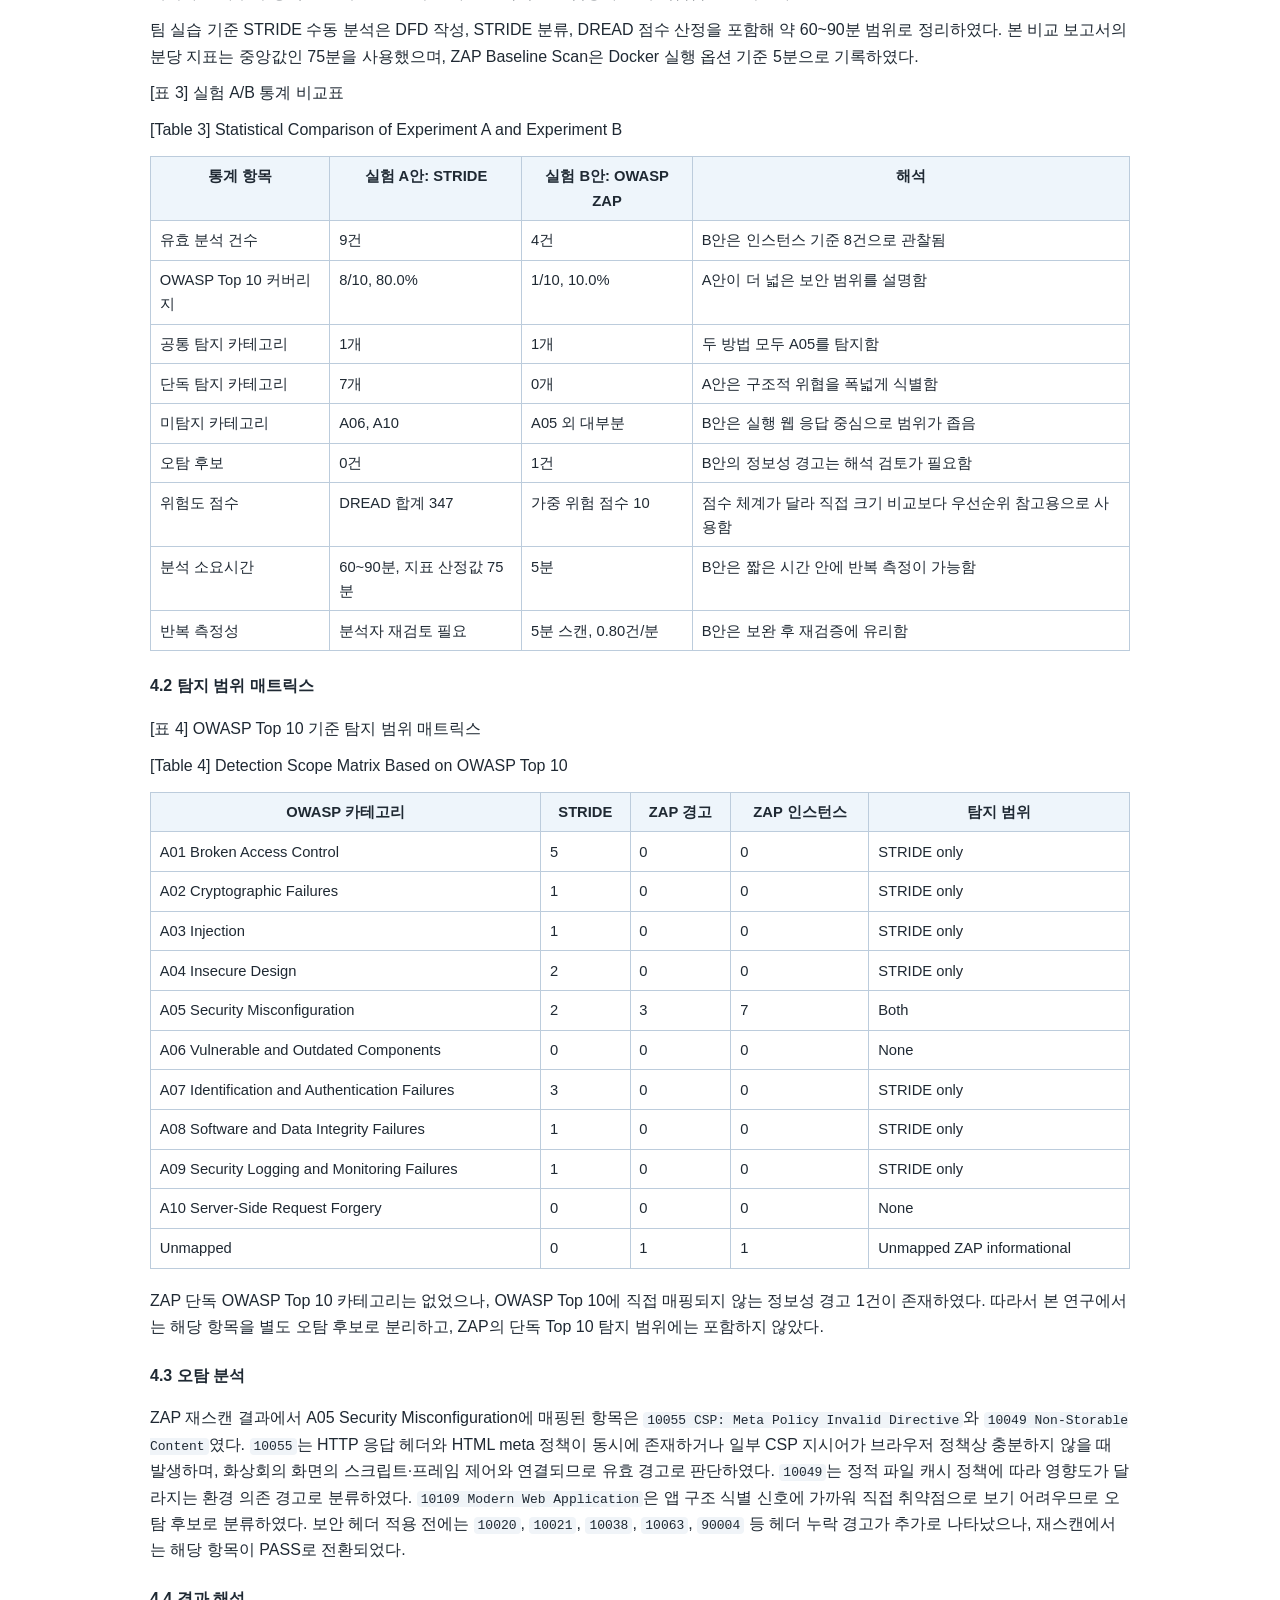
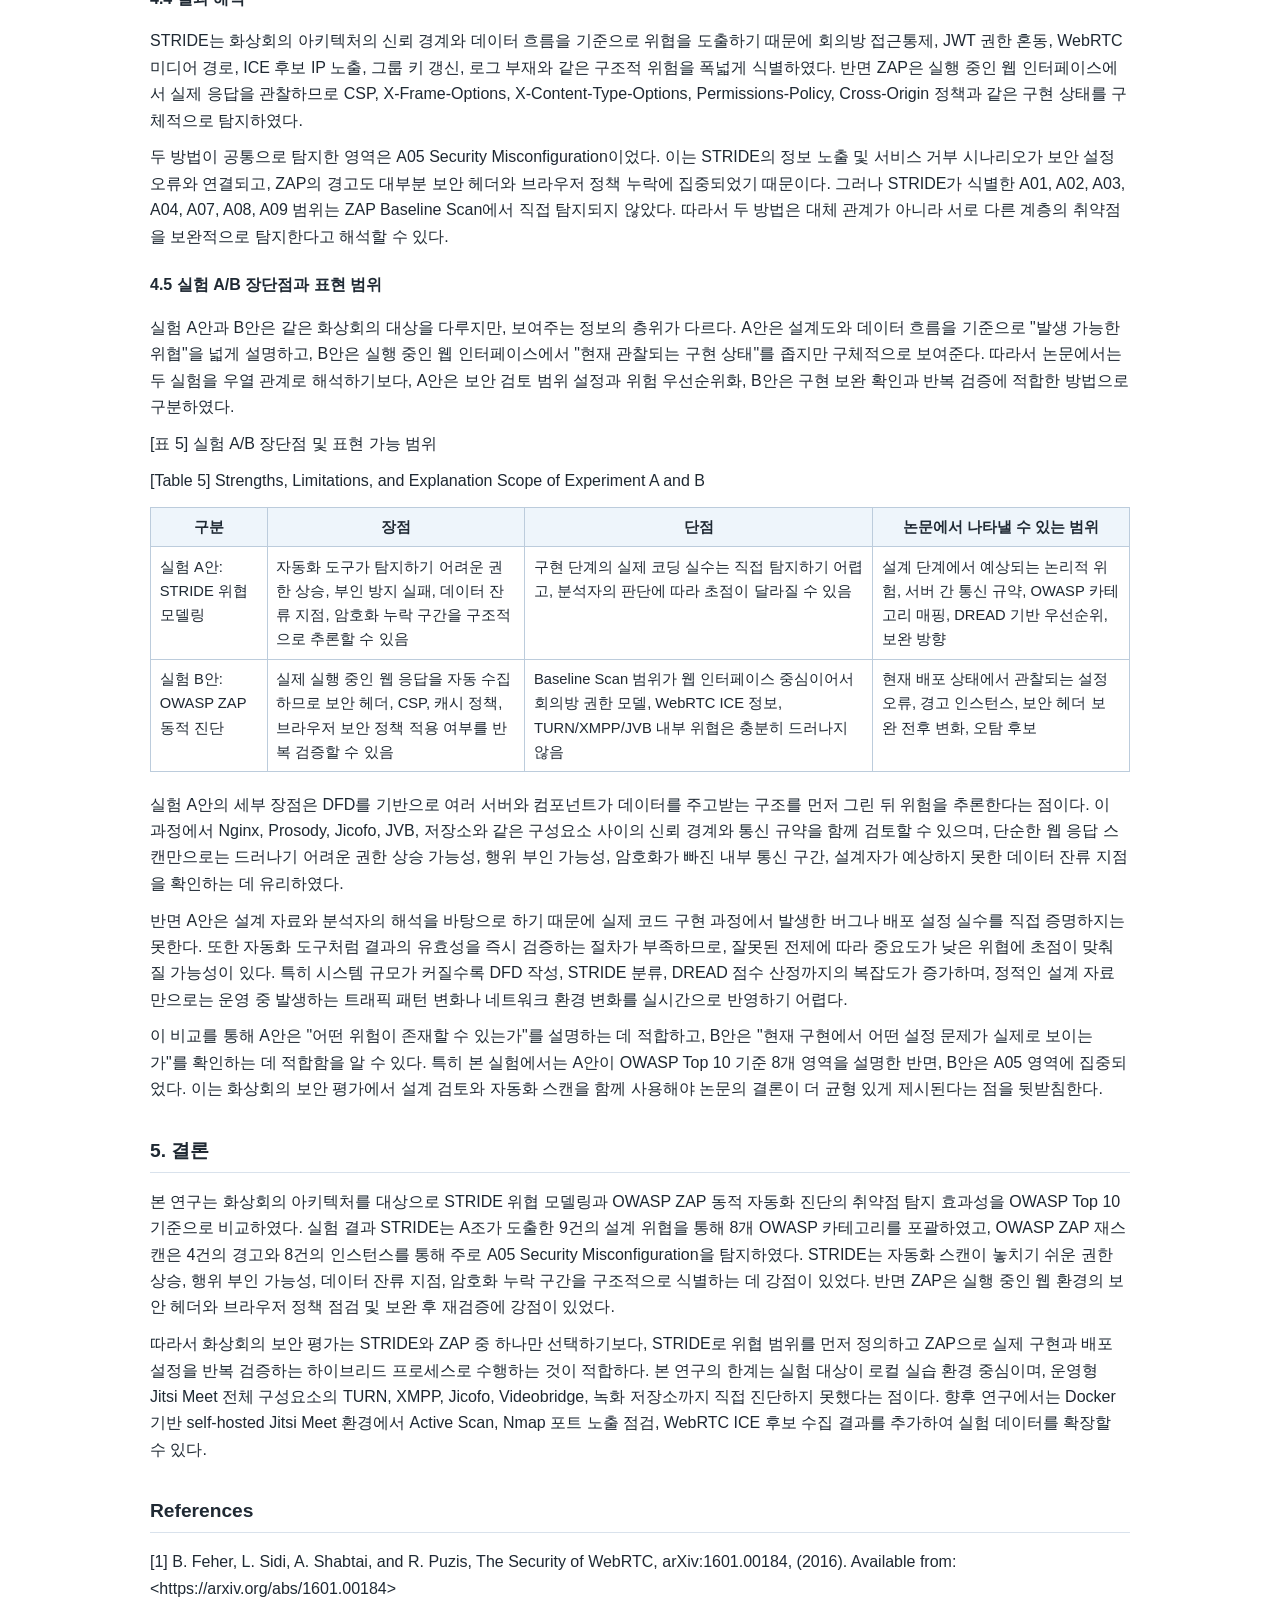
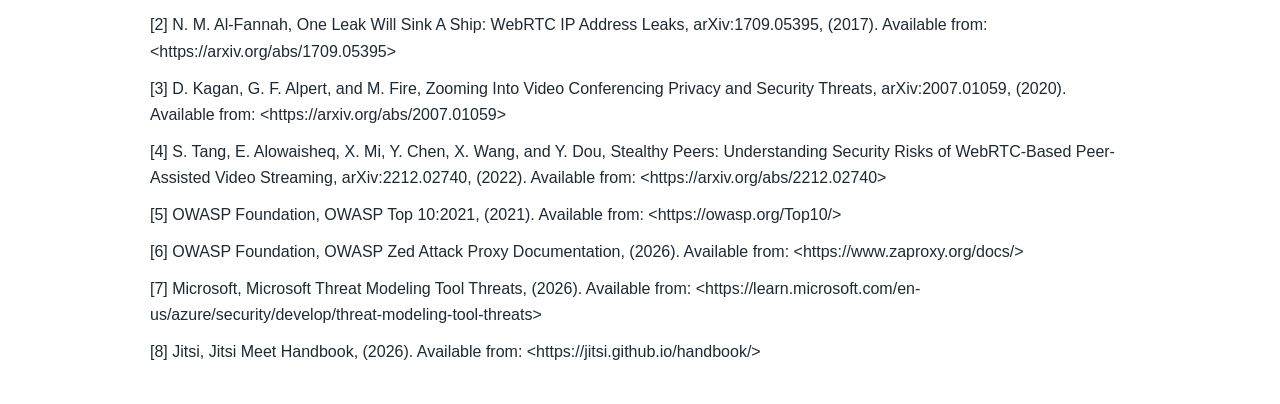
==== commit 238da9ad: "Add report evidence and reproducibility files" ====
--- a/논문_작성본_VSC.html
+++ b/논문_작성본_VSC.html
@@ -58,9 +58,9 @@
 <body>
 <h1>Comparative Analysis of Vulnerability Detection Effectiveness between STRIDE Threat Modeling and OWASP ZAP in a Video Conferencing Architecture</h1>
 <p>화상회의 아키텍처 환경에서 STRIDE 위협 모델링과 동적 자동화 진단 도구(OWASP ZAP)의 취약점 탐지 효과성 비교 분석</p>
-<p>Gil Dong Hong1, Author Name2, Author Name3</p>
-<p>홍길동1, 저자이름2, 저자이름3</p>
-<p>1 소속학과, 대학교, 국가, E-mail</p>
+<p>Software Security Research Team</p>
+<p>소프트웨어 개발보안 연구팀</p>
+<p>소프트웨어 개발보안 수업 연구팀, Korea</p>
 <h2>초록</h2>
 <p>비대면 협업 환경의 확산으로 화상회의 시스템은 인증, 세션, 미디어 스트리밍, 녹화 저장소, 외부 연동 기능을 함께 포함하는 복합 웹 서비스가 되었다. 이러한 시스템은 일반 웹 애플리케이션 취약점뿐 아니라 회의방 권한, WebRTC 미디어 경로, ICE 후보를 통한 IP 노출, 그룹 키 갱신과 같은 구조적 위협을 함께 가진다. 본 연구는 화상회의 아키텍처를 대상으로 설계 기반 STRIDE 위협 모델링과 동적 자동화 진단 도구인 OWASP ZAP의 취약점 탐지 효과성을 비교하였다. 실험 A에서는 A조가 Microsoft Threat Modeling Tool 기반으로 정리한 STRIDE 위협 9건과 DREAD 점수를 입력 데이터로 사용하였다. 실험 B에서는 보안 헤더가 적용된 동일 웹 인터페이스를 Docker 기반 OWASP ZAP Baseline Scan으로 재진단하여 경고 4건, 인스턴스 8건을 수집하였다. 두 결과는 OWASP Top 10:2021 기준으로 매핑하였다. 분석 결과 STRIDE는 8개 카테고리(80.0%)를 포괄했으며, ZAP은 주로 A05 Security Misconfiguration 1개 카테고리(10.0%)에 집중되었다. 공통 탐지 영역은 A05였고, STRIDE는 A01, A02, A03, A04, A07, A08, A09에서 단독 탐지 효과를 보였다. ZAP 결과 중 직접 취약점으로 보기 어려운 정보성 경고는 1건으로 분류하였다. 또한 보안 헤더 적용 전 1차 ZAP 결과(13건, 19개 인스턴스)와 비교하면 경고 수가 감소하여, 자동화 진단이 구현 보완 효과를 반복적으로 확인하는 데 유용함을 보였다.</p>
 <p>두 실험의 장단점과 표현 가능 범위도 함께 비교하여, 실험 A안은 설계·구조 위험 설명에, 실험 B안은 실제 구현 상태 검증에 강점이 있음을 정리하였다.</p>
@@ -170,6 +170,7 @@
 </tr>
 </tbody></table>
 <p>보안 헤더 적용 전 1차 ZAP Baseline Scan에서는 경고 13건과 인스턴스 19건이 수집되었다. 보안 헤더가 적용된 서버를 Docker 기반 ZAP으로 재스캔한 결과 경고는 4건, 인스턴스는 8건으로 감소하였다. 이는 ZAP이 STRIDE가 제시한 설계 위협을 대체하지는 못하지만, 보안 헤더와 브라우저 정책 같은 구현 보완의 효과를 반복적으로 검증하는 데 적합함을 보여준다.</p>
+<p>팀 실습 기준 STRIDE 수동 분석은 DFD 작성, STRIDE 분류, DREAD 점수 산정을 포함해 약 60~90분 범위로 정리하였다. 본 비교 보고서의 분당 지표는 중앙값인 75분을 사용했으며, ZAP Baseline Scan은 Docker 실행 옵션 기준 5분으로 기록하였다.</p>
 <p>[표 3] 실험 A/B 통계 비교표</p>
 <p>[Table 3] Statistical Comparison of Experiment A and Experiment B</p>
 <table>
@@ -221,6 +222,12 @@
 <td>DREAD 합계 347</td>
 <td>가중 위험 점수 10</td>
 <td>점수 체계가 달라 직접 크기 비교보다 우선순위 참고용으로 사용함</td>
+</tr>
+<tr>
+<td>분석 소요시간</td>
+<td>60~90분, 지표 산정값 75분</td>
+<td>5분</td>
+<td>B안은 짧은 시간 안에 반복 측정이 가능함</td>
 </tr>
 <tr>
 <td>반복 측정성</td>
@@ -316,9 +323,10 @@
 <td>0</td>
 <td>1</td>
 <td>1</td>
-<td>ZAP only</td>
-</tr>
-</tbody></table>
+<td>Unmapped ZAP informational</td>
+</tr>
+</tbody></table>
+<p>ZAP 단독 OWASP Top 10 카테고리는 없었으나, OWASP Top 10에 직접 매핑되지 않는 정보성 경고 1건이 존재하였다. 따라서 본 연구에서는 해당 항목을 별도 오탐 후보로 분리하고, ZAP의 단독 Top 10 탐지 범위에는 포함하지 않았다.</p>
 <h3>4.3 오탐 분석</h3>
 <p>ZAP 재스캔 결과에서 A05 Security Misconfiguration에 매핑된 항목은 <code>10055 CSP: Meta Policy Invalid Directive</code>와 <code>10049 Non-Storable Content</code>였다. <code>10055</code>는 HTTP 응답 헤더와 HTML meta 정책이 동시에 존재하거나 일부 CSP 지시어가 브라우저 정책상 충분하지 않을 때 발생하며, 화상회의 화면의 스크립트·프레임 제어와 연결되므로 유효 경고로 판단하였다. <code>10049</code>는 정적 파일 캐시 정책에 따라 영향도가 달라지는 환경 의존 경고로 분류하였다. <code>10109 Modern Web Application</code>은 앱 구조 식별 신호에 가까워 직접 취약점으로 보기 어려우므로 오탐 후보로 분류하였다. 보안 헤더 적용 전에는 <code>10020</code>, <code>10021</code>, <code>10038</code>, <code>10063</code>, <code>90004</code> 등 헤더 누락 경고가 추가로 나타났으나, 재스캔에서는 해당 항목이 PASS로 전환되었다.</p>
 <h3>4.4 결과 해석</h3>
